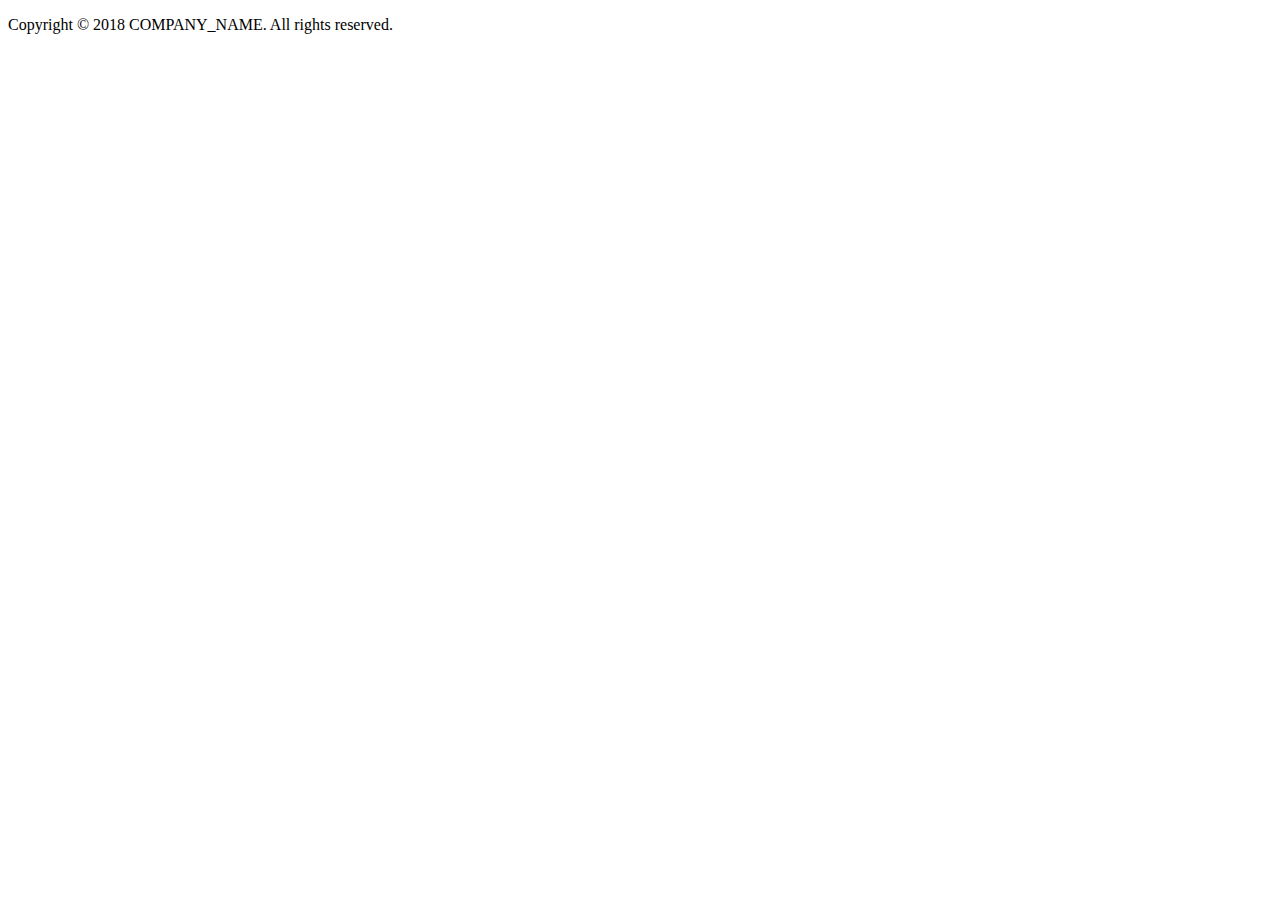
==== index.html @ ef7a89b3 "Initial commit" ====
<!DOCTYPE html>
<html>
<head>
    <meta charset="UTF-8">
    <meta content="IE=edge,chrome=1" http-equiv="X-UA-Compatible">
    <meta content="width=device-width, initial-scale=1" name="viewport">

    <link rel="shortcut icon" href="img/favicon.ico">

    <title>COMPANY_NAME</title>

    <meta content="" name="description">
    <meta content="" name="keywords">

    <link href="styles/index.css" rel="stylesheet">
</head>
<body>
<header>
	
</header>

<main>

</main>

<footer>
	<p>Copyright © 2018 COMPANY_NAME. All rights reserved.</p>
</footer>
</body>
</html>
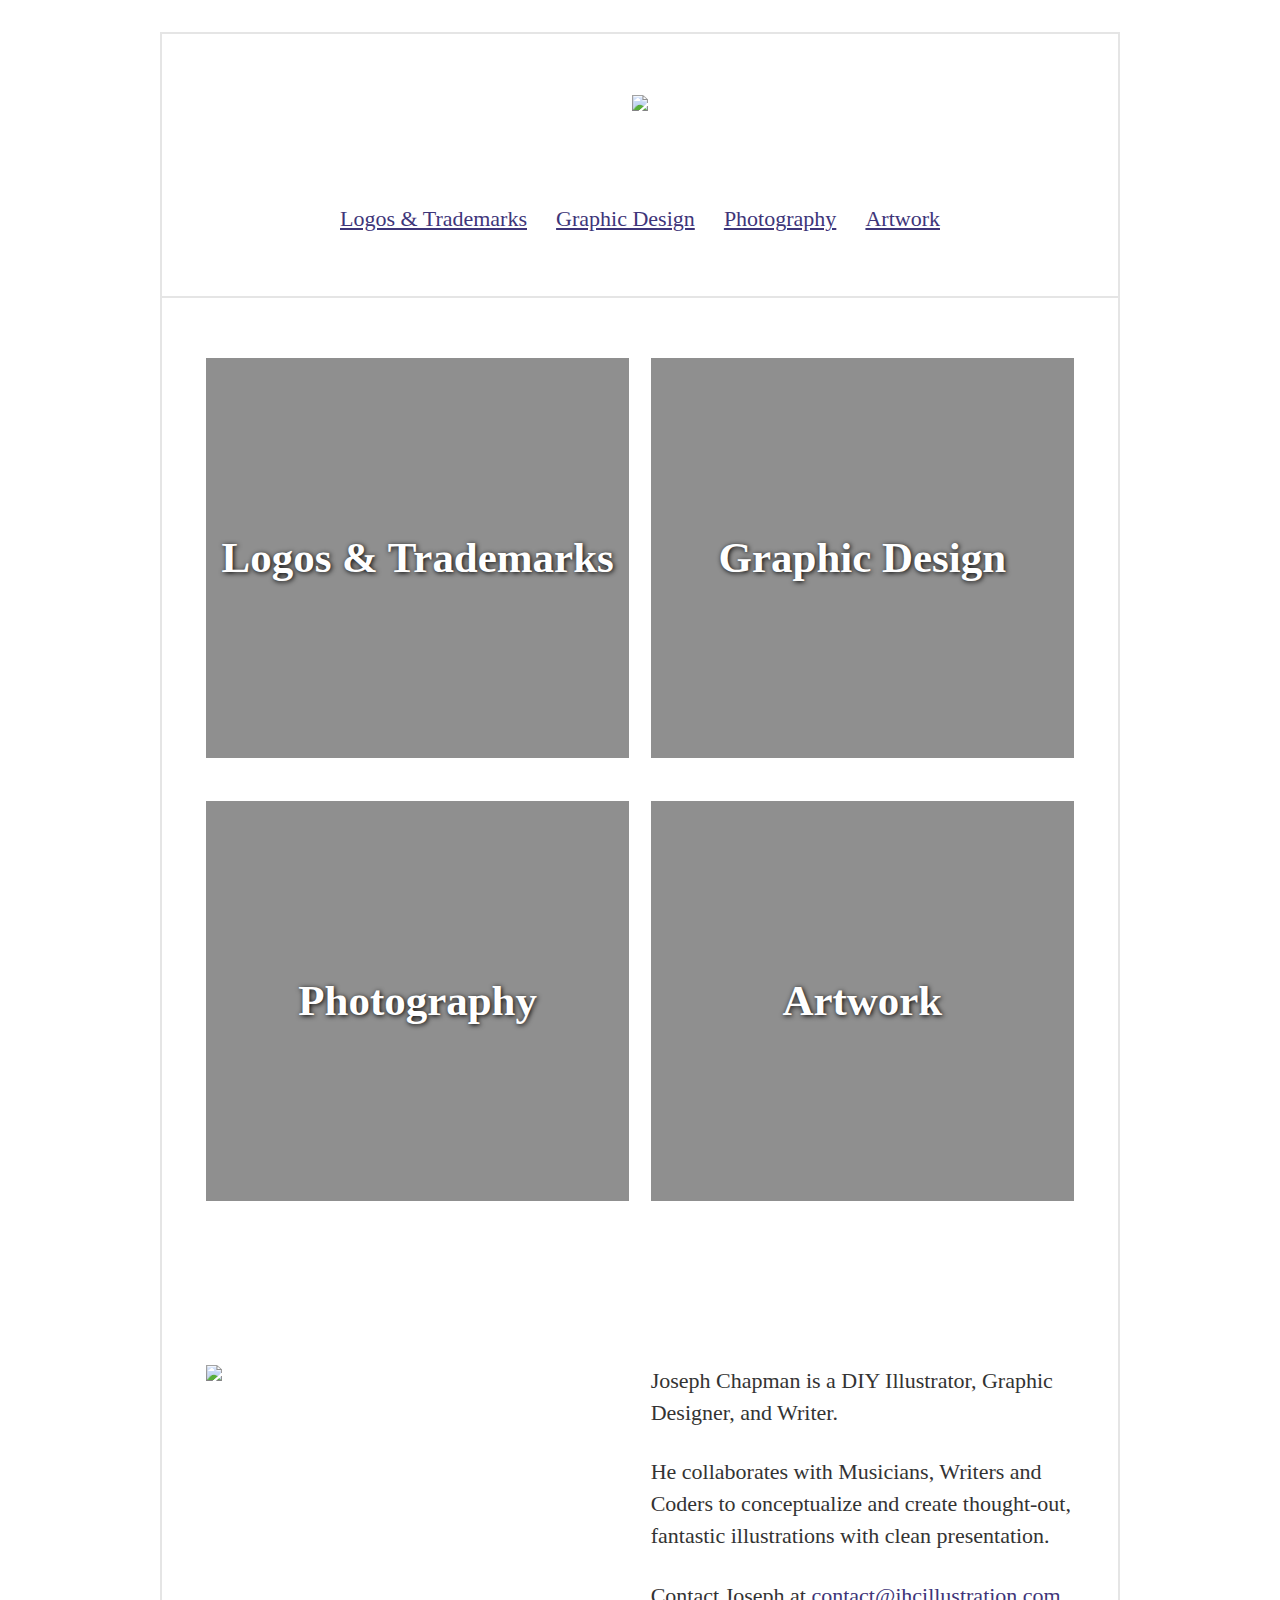
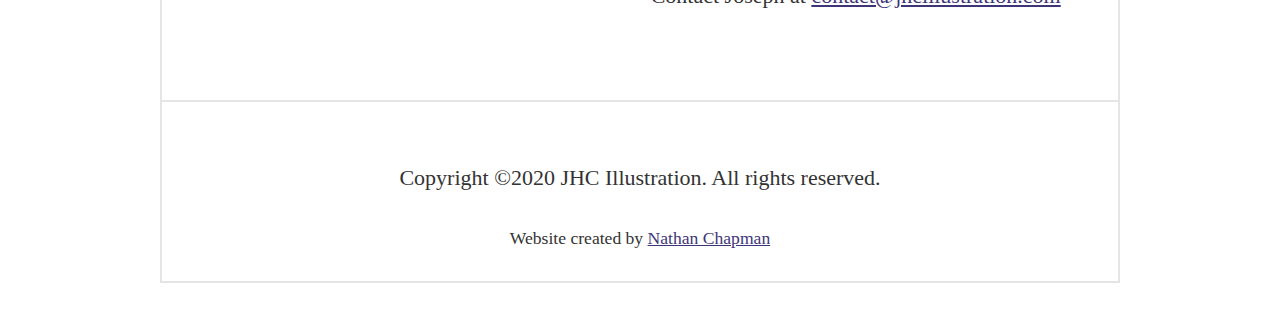
==== commit fad19b02: "Add description" ====
--- a/index.html
+++ b/index.html
@@ -1,30 +1,57 @@
 <!DOCTYPE html>
 <html>
 <head>
-    <meta charset="UTF-8">
-    <meta content="IE=edge,chrome=1" http-equiv="X-UA-Compatible">
-    <meta content="width=device-width, initial-scale=1" name="viewport">
+	<meta charset="UTF-8">
+	<meta content="IE=edge,chrome=1" http-equiv="X-UA-Compatible">
+	<meta content="width=device-width, initial-scale=1" name="viewport">
 
-    <link rel="shortcut icon" href="img/favicon.ico">
+	<link rel="shortcut icon" href="img/favicon.ico">
 
-    <title>COMPANY_NAME</title>
+	<title>JHC Illustration</title>
 
-    <meta content="" name="description">
-    <meta content="" name="keywords">
+	<meta content="Artwork and Graphic Design" name="description">
+	<meta content="artwork, garphic design, logos, media, print, type, fonts, typeface" name="keywords">
 
-    <link href="styles/index.css" rel="stylesheet">
+	<link href="styles/normalize.css" rel="stylesheet">
+	<link href="styles/index.css" rel="stylesheet">
 </head>
 <body>
+<div class="border">
 <header>
-	
+	<h3><img class="logo" src="images/jhc_logo.png"></h3>
+	<nav>
+		<a href="/logos-trademarks">Logos & Trademarks</a>
+		<a href="/graphic-design">Graphic Design</a>
+		<a href="/photography">Photography</a>
+		<a href="/artwork">Artwork</a>
+	</nav>
 </header>
 
 <main>
-
+	<article id="portfolio">
+		<section class="portfolio">
+			<a class="portfolio-item logos-trademarks" href="/logos-trademarks">Logos & Trademarks</a>
+			<a class="portfolio-item graphic-design" href="/graphic-design">Graphic Design</a>
+			<a class="portfolio-item photography" href="/photography">Photography</a>
+			<a class="portfolio-item artwork" href="/artwork">Artwork</a>
+		</section>
+	</article>
+	<article id="about">
+		<section class="about">
+			<img class="portrait about-item" src="../images/portrait.png">
+			<div class="about-item">
+				<p>Joseph Chapman is a DIY Illustrator, Graphic Designer, and Writer.</p>
+				<p>He collaborates with Musicians, Writers and Coders to conceptualize and create thought-out, fantastic illustrations with clean presentation.</p>
+				<p>Contact Joseph at <a href="mailto:contact@jhcillustration.com">contact@jhcillustration.com</a></p>
+			</div>
+		</section>
+	</article>
 </main>
 
 <footer>
-	<p>Copyright © 2018 COMPANY_NAME. All rights reserved.</p>
+	<p>Copyright ©2020 JHC Illustration. All rights reserved.</p>
+	<p><small>Website created by <a href="https://nathanjchapman.com/websites">Nathan Chapman</a></small></p>
 </footer>
+</div>
 </body>
 </html>--- a/styles/index.css
+++ b/styles/index.css
@@ -0,0 +1,371 @@
+/*
+ * FONTS
+*/
+
+@font-face {
+    font-family: 'EB Garamond';
+    src: url('../fonts/ebgaramond08-italic.woff2') format('woff2'),
+         url('../fonts/ebgaramond08-italic.woff') format('woff');
+    font-weight: normal;
+    font-style: italic;
+
+}
+
+@font-face {
+    font-family: 'EB Garamond';
+    src: url('../fonts/ebgaramond08-regular.woff2') format('woff2'),
+         url('../fonts/ebgaramond08-regular.woff') format('woff');
+    font-weight: normal;
+    font-style: normal;
+
+}
+
+@font-face {
+    font-family: 'EB Garamond';
+    src: url('../fonts/ebgaramond12-italic.woff2') format('woff2'),
+         url('../fonts/ebgaramond12-italic.woff') format('woff');
+    font-weight: bold;
+    font-style: italic;
+
+}
+
+@font-face {
+    font-family: 'EB Garamond';
+    src: url('../fonts/ebgaramond12-regular.woff2') format('woff2'),
+         url('../fonts/ebgaramond12-regular.woff') format('woff');
+    font-weight: bold;
+    font-style: normal;
+
+}
+
+
+
+/*
+ * MAIN
+*/
+
+html {
+	font-size: 22px;
+}
+
+body {
+	background-color: white;
+	font-family: 'EB Garamond', serif;
+	font-weight: 400;
+	line-height: 1.45;
+	max-width: 1024px;
+	margin: 0 auto;
+	padding: 0;
+	color: #333;
+}
+
+p {
+	margin-bottom: 1.25em;
+}
+	p:first-child {
+		margin-top: 0;
+	}
+
+a {
+	color: #3e3579;
+}
+
+h1, h2, h3, h4, h5 {
+	margin: 2.75rem 0 1rem;
+	font-weight: 800;
+	line-height: 1.15;
+}
+
+h1 {
+	margin-top: 0;
+	font-size: 3.052em;
+}
+
+h2 {
+	font-size: 2.441em;
+}
+
+h3 {
+
+	font-size: 1.953em;
+}
+	h3 a {
+		text-decoration: none;
+	}
+
+h4 {
+	font-size: 1.563em;
+}
+
+h5 {
+	font-size: 1.25em;
+}
+
+small {
+	font-size: 0.8em;
+}
+
+
+
+
+.border {
+	margin: 32px;
+	border: 2px solid rgba(0,0,0,.1);
+}
+
+header {
+	border-bottom: 2px solid rgba(0,0,0,.1);
+	padding-bottom: 2.75rem;
+}
+
+footer {
+	border-top: 2px solid rgba(0,0,0,.1);
+	padding-top: 2.75rem;
+}
+
+header,
+footer {
+	text-align: center;
+}
+
+header,
+article {
+	margin-bottom: 2.75rem;
+}
+
+main {
+	padding: 0 2rem;
+}
+
+footer {
+	margin-bottom: 1.25em;
+}
+
+article {
+	display: flex;
+	flex-flow: column;
+}
+
+nav {
+	display: flex;
+	justify-content: space-between;
+	max-width: 600px;
+	margin: auto;
+}
+
+img {
+	max-width: 100%;
+}
+
+article img {
+	max-width: 49%;
+}
+
+.portrait {
+	max-width: 100%;
+}
+
+.rest {
+	max-height: 50px;
+}
+
+.logo {
+	margin-bottom: 2.75rem;
+	max-width: 350px;
+}
+
+.about {
+	margin-top: 2.75rem;
+	display: flex;
+	flex-flow: row wrap;
+	justify-content: space-between;
+}
+
+.about-item {
+	width: calc(50% - 10.6665px);
+}
+
+.portfolio {
+	display: flex;
+	flex-flow: row wrap;
+	justify-content: space-between;
+}
+
+.photography, .logos-trademarks {
+	text-align: center;
+}
+
+.logos-trademarks h3 {
+	text-align: left;
+}
+
+.portfolio-item {
+	color: white;
+	text-decoration: none;
+	font-weight: bold;
+	font-size: 1.953em;
+	display: flex;
+	justify-content: center;
+	align-items: center;
+	width: calc(50% - 10.6665px);
+	height: 400px;
+	margin-bottom: 1em;
+
+	background-color: rgba(0,0,0,.44);
+	background-blend-mode: multiply;
+	background-position: center;
+	background-size: cover;
+	text-shadow: 1px 1px 5px black;
+}
+
+
+
+a.logos-trademarks {
+	background-image: url("../images/vp_ceramics.png");
+}
+a.graphic-design {
+	background-image: url("../images/redmond_pamphlet_front.jpg");
+}
+a.photography {
+	background-image: url("../images/photography/autumn-mountains.jpg");
+}
+a.artwork {
+	background-image: url("../images/monument.jpg");
+}
+
+
+
+
+/**
+ * Tooltip Styles
+ */
+
+/* Add this attribute to the element that needs a tooltip */
+[data-tooltip] {
+  position: relative;
+  z-index: 2;
+  cursor: pointer;
+}
+
+/* Hide the tooltip content by default */
+[data-tooltip]:before,
+[data-tooltip]:after {
+  visibility: hidden;
+  -ms-filter: "progid:DXImageTransform.Microsoft.Alpha(Opacity=0)";
+  filter: progid: DXImageTransform.Microsoft.Alpha(Opacity=0);
+  opacity: 0;
+  pointer-events: none;
+}
+
+/* Position tooltip above the element */
+[data-tooltip]:before {
+  position: absolute;
+  bottom: 150%;
+  left: 50%;
+  margin-bottom: 5px;
+  margin-left: -80px;
+  padding: 7px;
+  width: 160px;
+  -webkit-border-radius: 3px;
+  -moz-border-radius: 3px;
+  border-radius: 3px;
+  background-color: #3e3579;
+  background-color: hsla(143, 31, 66, 0.9);
+  color: #fff;
+  content: attr(data-tooltip);
+  text-align: center;
+  font-size: 16px;
+  line-height: 1.2;
+}
+
+/* Triangle hack to make tooltip look like a speech bubble */
+[data-tooltip]:after {
+  position: absolute;
+  bottom: 150%;
+  left: 50%;
+  margin-left: -5px;
+  width: 0;
+  border-top: 5px solid #000;
+  border-top: 5px solid hsla(0, 0%, 20%, 0.9);
+  border-right: 5px solid transparent;
+  border-left: 5px solid transparent;
+  content: " ";
+  font-size: 0;
+  line-height: 0;
+}
+
+/* Show tooltip content on hover */
+[data-tooltip]:hover:before,
+[data-tooltip]:hover:after {
+  visibility: visible;
+  -ms-filter: "progid:DXImageTransform.Microsoft.Alpha(Opacity=100)";
+  filter: progid: DXImageTransform.Microsoft.Alpha(Opacity=100);
+  opacity: 1;
+}
+
+.image-gallery {
+	display: flex;
+	flex-flow: row wrap;
+	justify-content: space-between;
+}
+
+
+.image-gallery-item {
+  width: auto;
+  height: 180px;
+  margin: 20px;
+  cursor: pointer;
+  transition: all 0.4s ease;
+}
+
+.thumbnailfade-leave-active,
+.thumbnailfade-enter-active {
+  transition: all 0.4s ease;
+}
+
+.thumbnailfade-enter-active {
+  transition-delay: 0.4s;
+}
+
+.thumbnailfade-enter,
+.thumbnailfade-leave-to {
+  opacity: 0;
+}
+
+#filters {
+  margin: 30px auto;
+}
+
+#filters span {
+  margin: 15px;
+}
+
+
+/* Medium screens */
+@media all and (max-width: 888px) {
+	main {
+		padding: 0 1rem;
+	}
+	.portfolio a {
+		width: 100%;
+	}
+}
+
+/* Small screens */
+@media all and (max-width: 700px) {
+	html {
+		/*font-size: 17px;*/
+	}
+	body {
+		/*line-height: 1.7;*/
+	}
+	nav {
+		max-width: 300px;
+	}
+	nav, .portfolio, .about {
+		flex-direction: column;
+	}
+	.about-item {
+		width: 100%;
+	}
+}
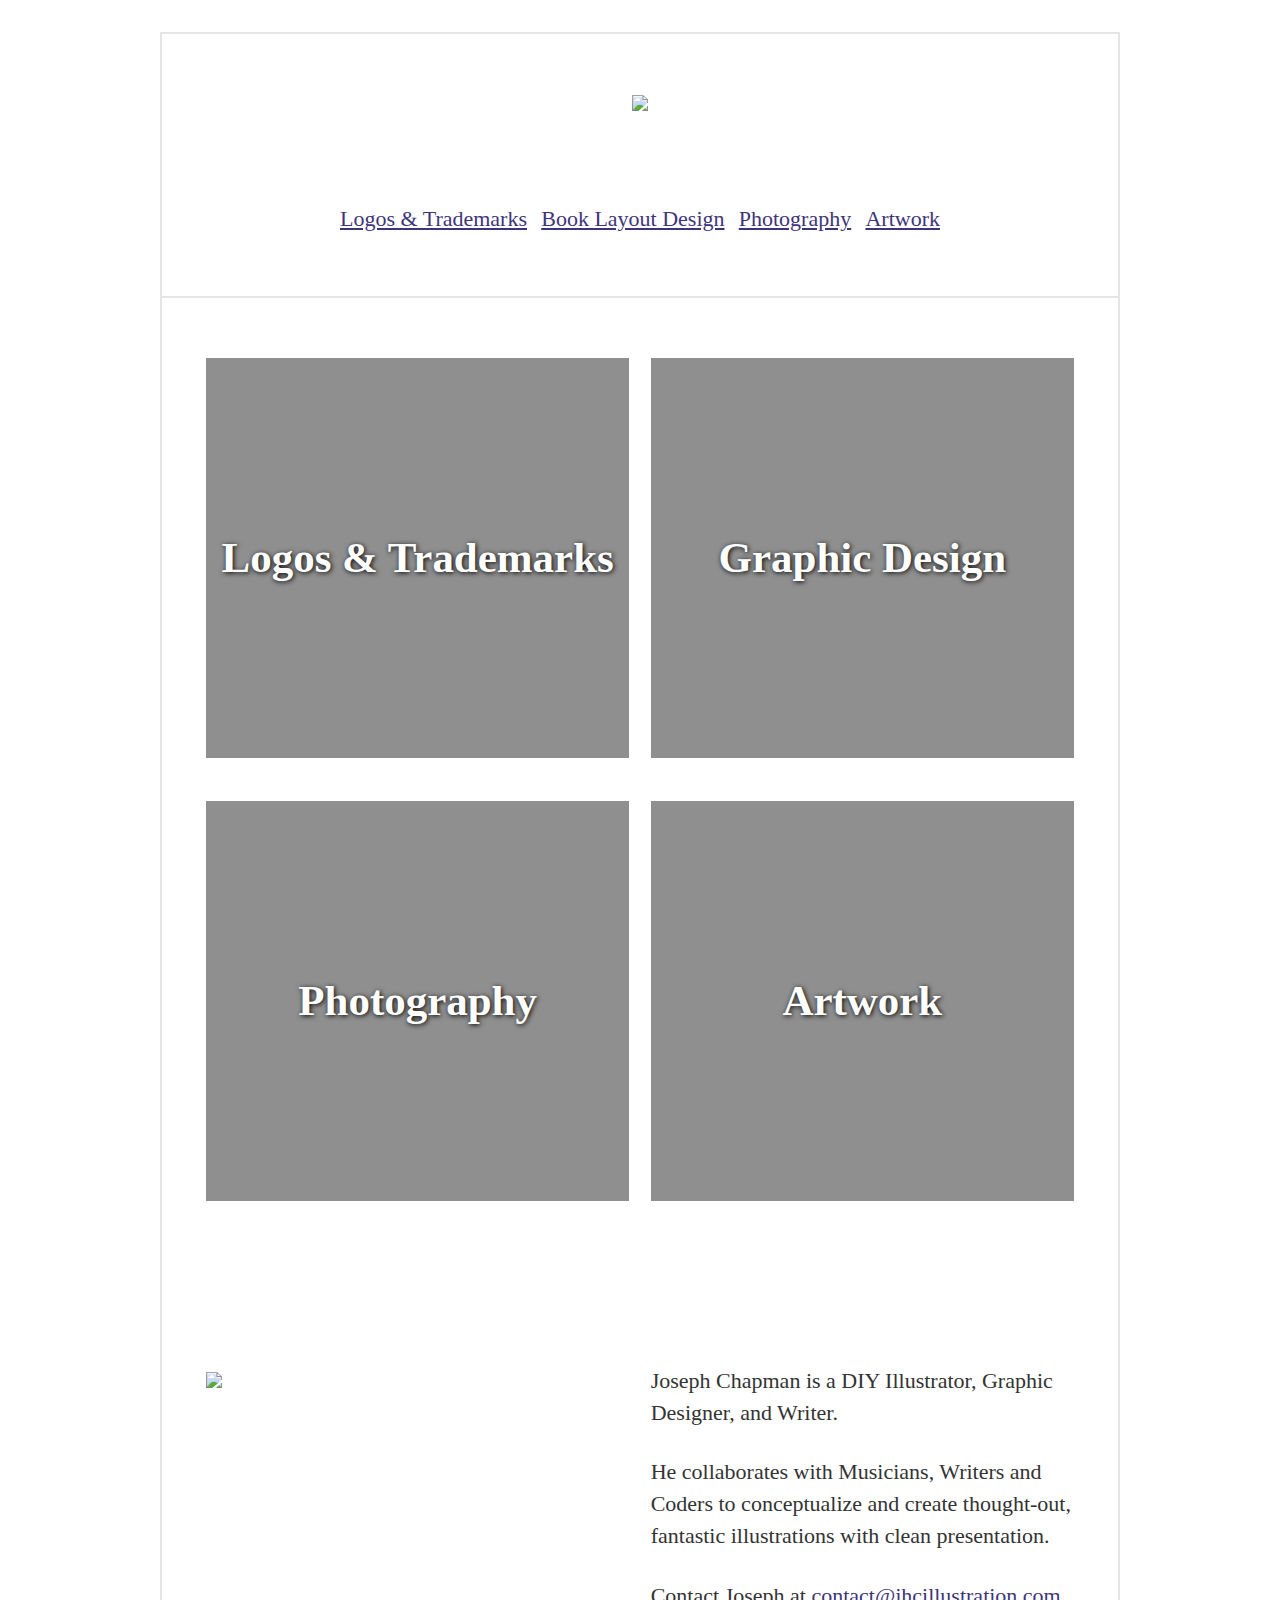
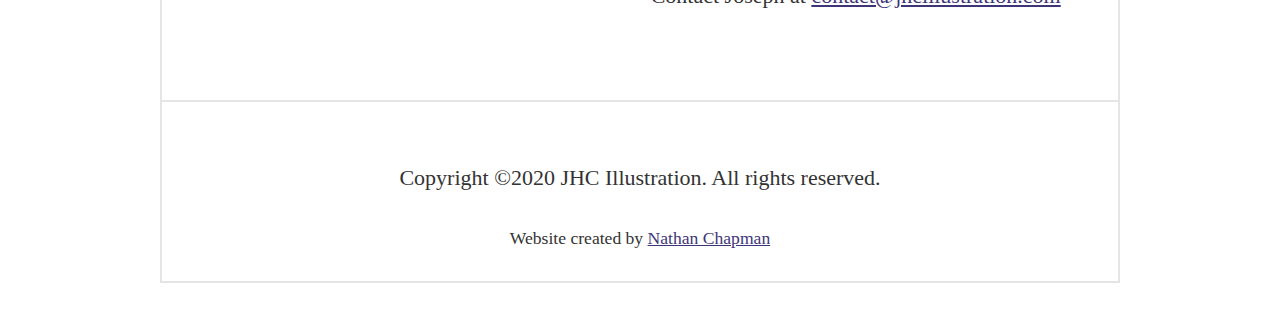
==== commit 95ee9dae: "Update styles" ====
--- a/index.html
+++ b/index.html
@@ -1,5 +1,5 @@
 <!DOCTYPE html>
-<html>
+<html lang="en">
 <head>
 	<meta charset="UTF-8">
 	<meta content="IE=edge,chrome=1" http-equiv="X-UA-Compatible">
@@ -13,7 +13,7 @@
 	<meta content="artwork, garphic design, logos, media, print, type, fonts, typeface" name="keywords">
 
 	<link href="styles/normalize.css" rel="stylesheet">
-	<link href="styles/index.css" rel="stylesheet">
+	<link href="styles/index.css?v=1.1" rel="stylesheet">
 </head>
 <body>
 <div class="border">
@@ -21,7 +21,7 @@
 	<h3><img class="logo" src="images/jhc_logo.png"></h3>
 	<nav>
 		<a href="/logos-trademarks">Logos & Trademarks</a>
-		<a href="/graphic-design">Graphic Design</a>
+		<a href="/book-layout">Book Layout Design</a>
 		<a href="/photography">Photography</a>
 		<a href="/artwork">Artwork</a>
 	</nav>
@@ -38,7 +38,9 @@
 	</article>
 	<article id="about">
 		<section class="about">
-			<img class="portrait about-item" src="../images/portrait.png">
+			<div class="about-item">
+				<img class="portrait" src="../images/portrait.png">
+			</div>
 			<div class="about-item">
 				<p>Joseph Chapman is a DIY Illustrator, Graphic Designer, and Writer.</p>
 				<p>He collaborates with Musicians, Writers and Coders to conceptualize and create thought-out, fantastic illustrations with clean presentation.</p>
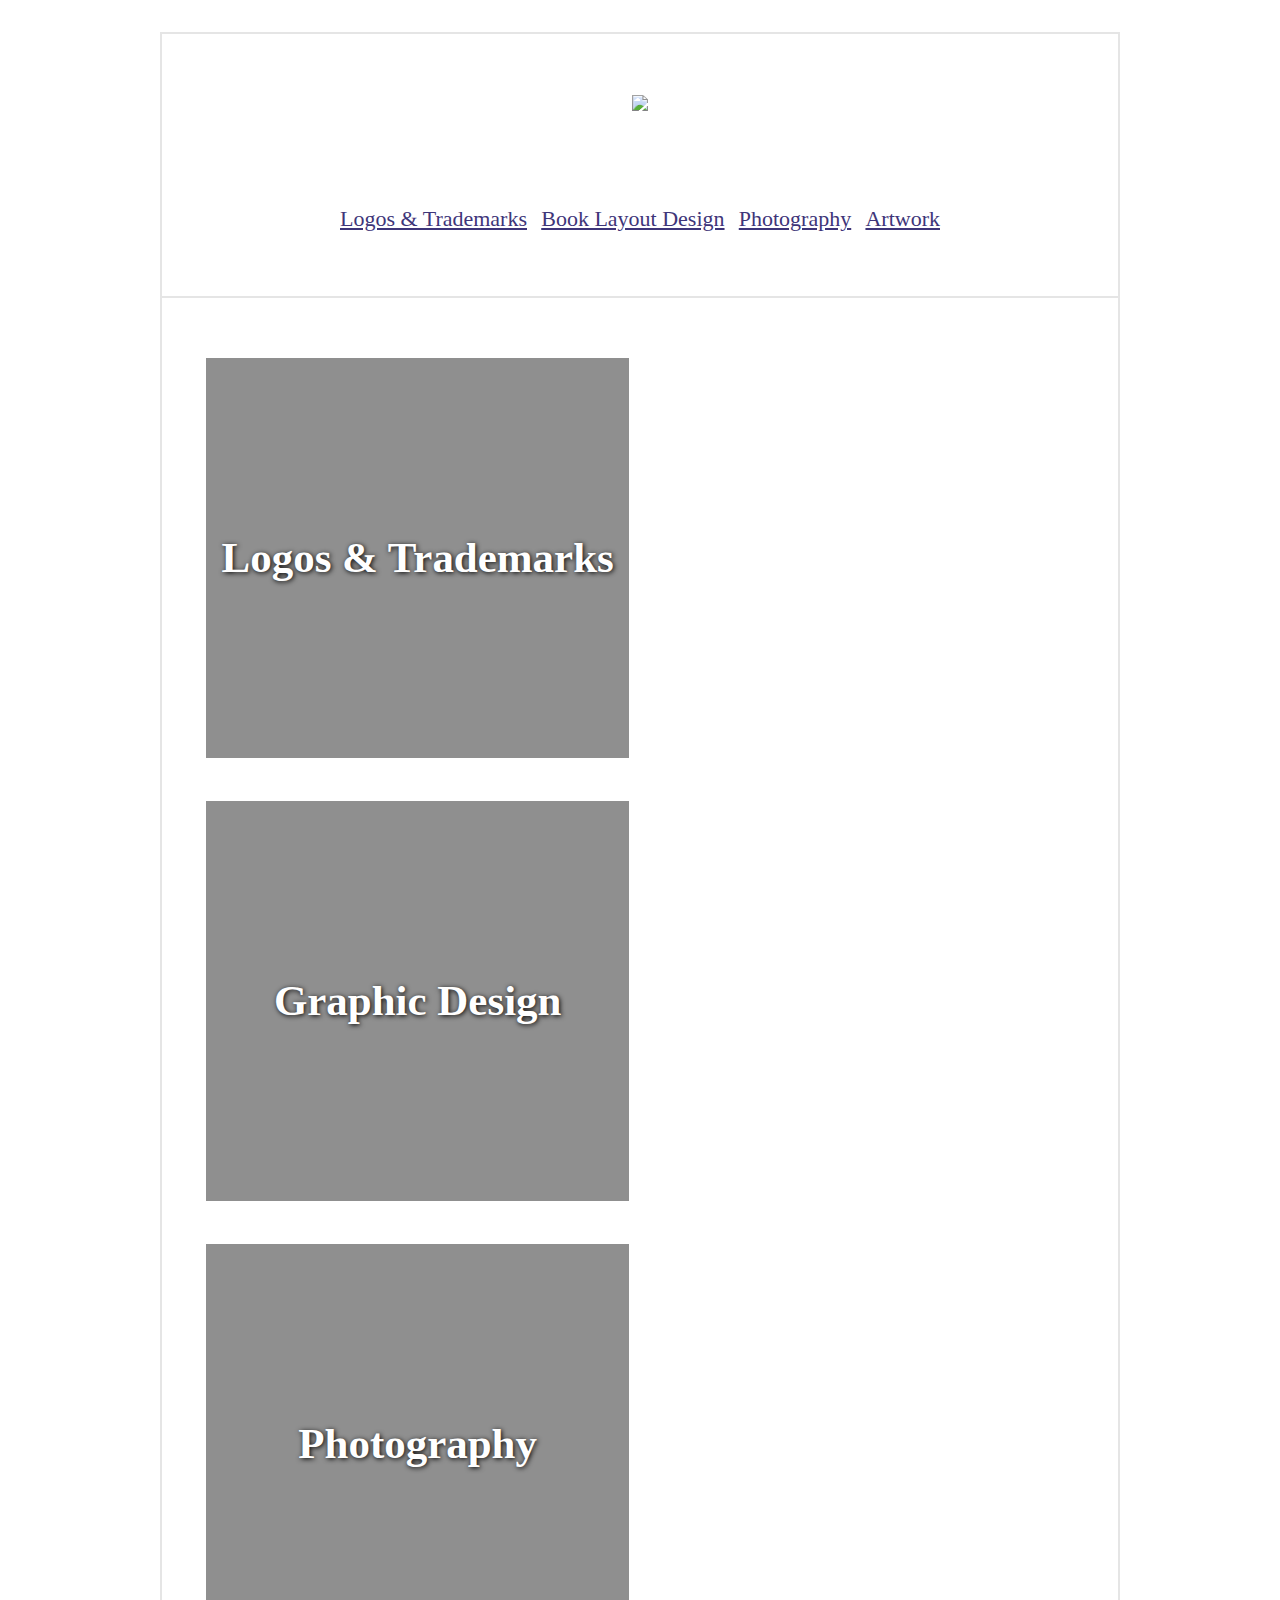
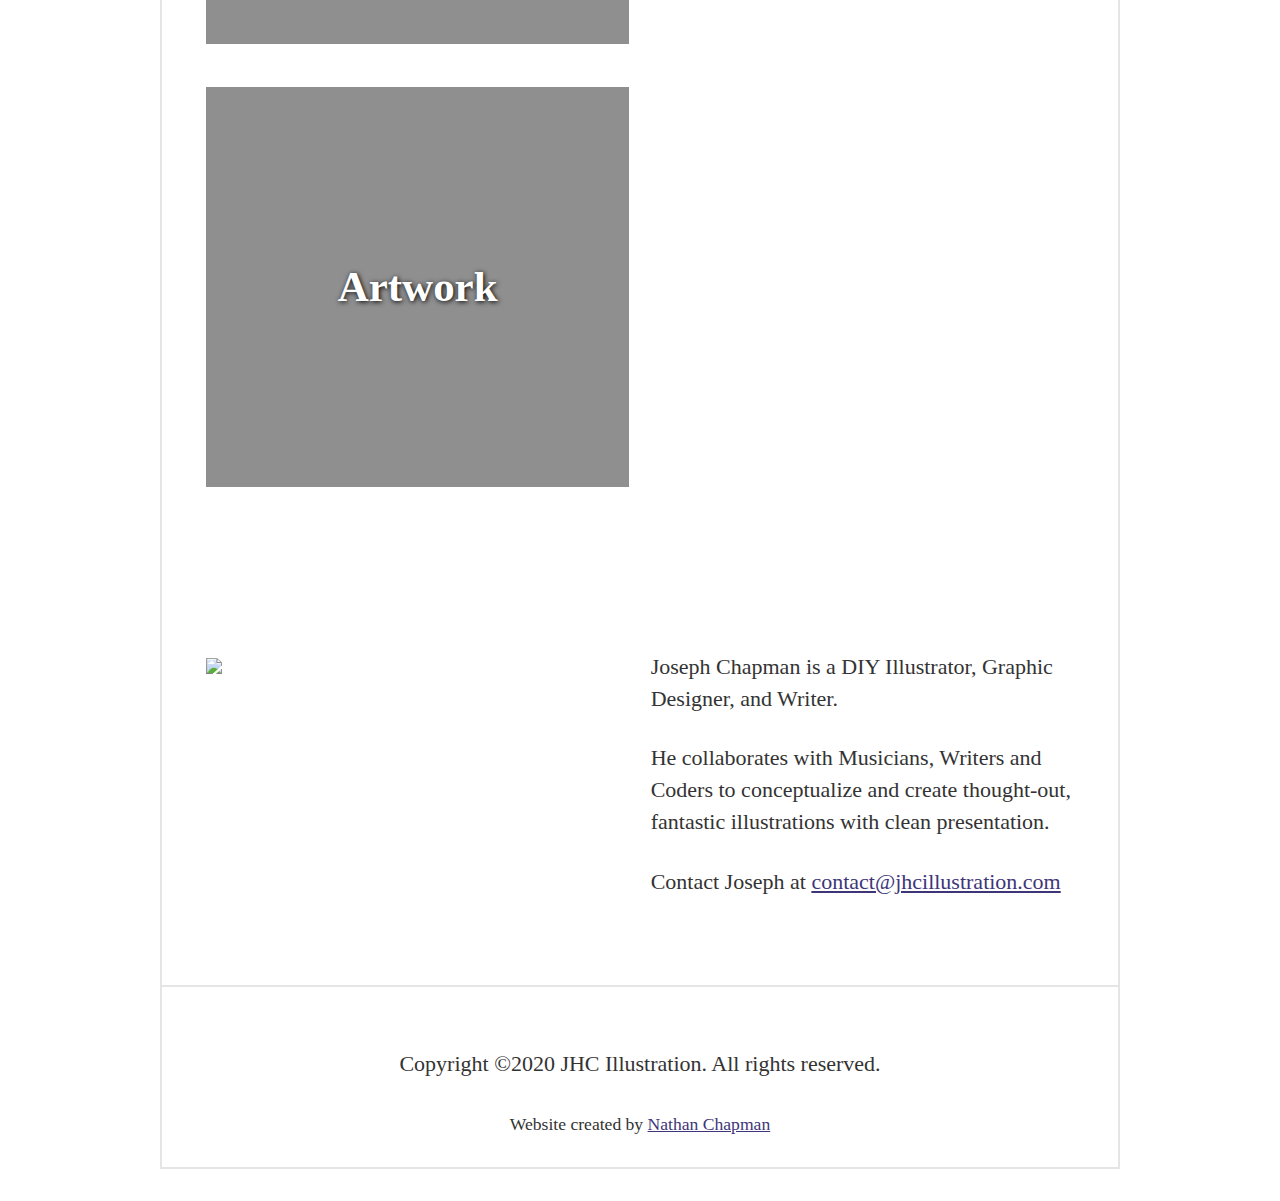
==== commit 089bdc7b: "Update viewport meta tags" ====
--- a/index.html
+++ b/index.html
@@ -2,8 +2,7 @@
 <html lang="en">
 <head>
 	<meta charset="UTF-8">
-	<meta content="IE=edge,chrome=1" http-equiv="X-UA-Compatible">
-	<meta content="width=device-width, initial-scale=1" name="viewport">
+	<meta content="width=device-width, initial-scale=1, maximum-scale=1, user-scalable=no" name="viewport">
 
 	<link rel="shortcut icon" href="img/favicon.ico">
 
--- a/styles/index.css
+++ b/styles/index.css
@@ -157,10 +157,6 @@
 	max-width: 100%;
 }
 
-article img {
-	max-width: 49%;
-}
-
 .portrait {
 	max-width: 100%;
 }
@@ -187,7 +183,7 @@
 
 .portfolio {
 	display: flex;
-	flex-flow: row wrap;
+	flex-direction: column;
 	justify-content: space-between;
 }
 
@@ -216,6 +212,10 @@
 	background-position: center;
 	background-size: cover;
 	text-shadow: 1px 1px 5px black;
+}
+
+img + img {
+	margin-top: 1rem;
 }
 
 
@@ -309,7 +309,6 @@
 	justify-content: space-between;
 }
 
-
 .image-gallery-item {
   width: auto;
   height: 180px;
